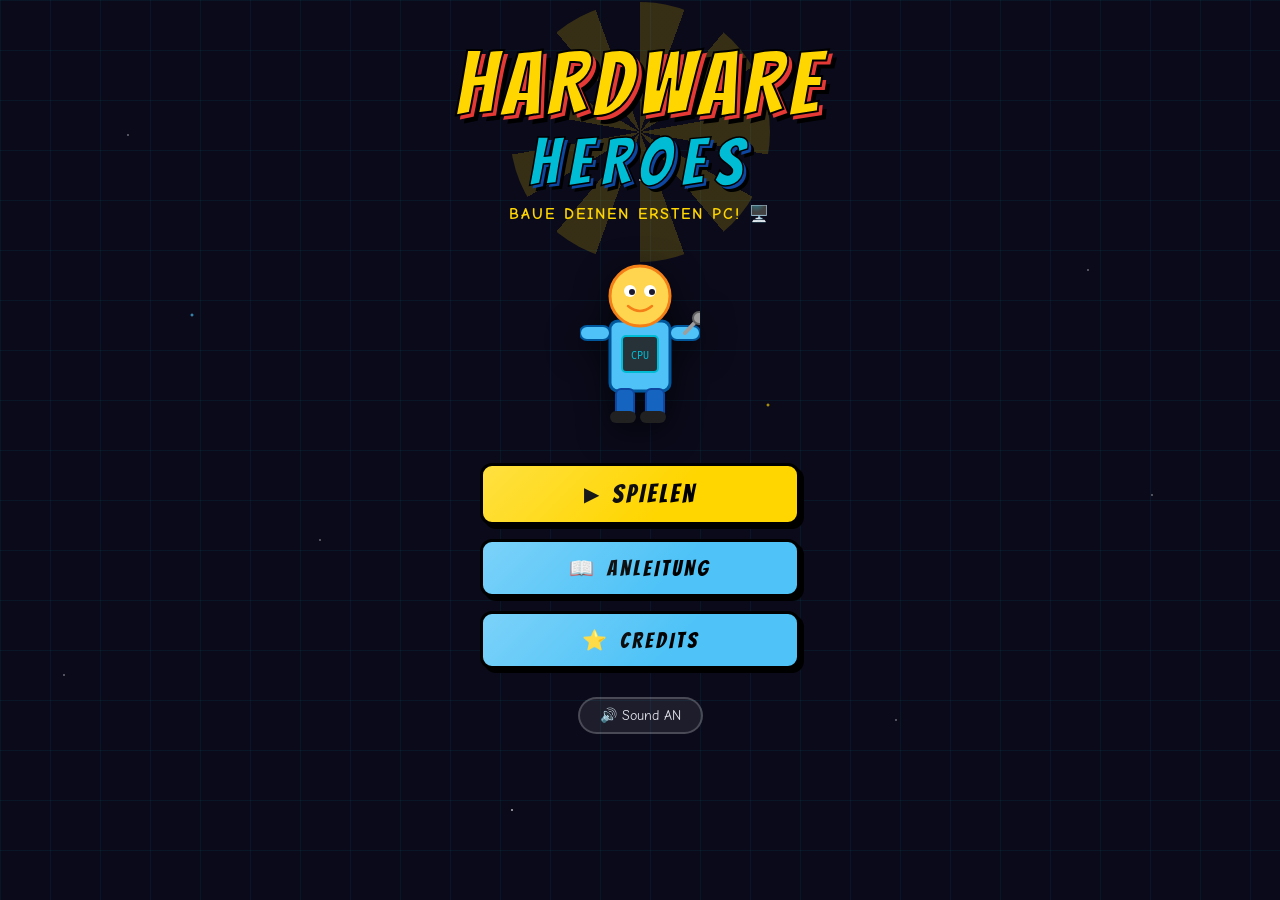
==== index.html @ 0db9bb37 "dateien in hauptordner verschoben" ====
<!DOCTYPE html>
<html lang="de">
<head>
  <meta charset="UTF-8" />
  <meta name="viewport" content="width=device-width, initial-scale=1.0" />
  <title>Hardware Heroes</title>
  <link rel="stylesheet" href="style.css" />
  <link href="https://fonts.googleapis.com/css2?family=Bangers&family=Comic+Neue:wght@400;700&display=swap" rel="stylesheet" />
</head>
<body>

<!-- ==================== MAIN MENU ==================== -->
<div id="screen-menu" class="screen active">
  <div class="stars"></div>
  <div class="menu-bg-grid"></div>

  <div class="menu-center">
    <div class="logo-wrap">
      <div class="logo-burst"></div>
      <div class="logo-text">
        <span class="logo-hw">HARDWARE</span>
        <span class="logo-heroes">HEROES</span>
      </div>
      <div class="logo-sub">Baue deinen ersten PC! 🖥️</div>
    </div>

    <div class="menu-character">
      <svg viewBox="0 0 120 180" width="120" height="180">
        <!-- Body -->
        <rect x="30" y="70" width="60" height="70" rx="8" fill="#4FC3F7" stroke="#01579B" stroke-width="3"/>
        <!-- Head -->
        <circle cx="60" cy="45" r="30" fill="#FFD54F" stroke="#F57F17" stroke-width="3"/>
        <!-- Eyes -->
        <circle cx="50" cy="40" r="6" fill="white"/>
        <circle cx="70" cy="40" r="6" fill="white"/>
        <circle cx="52" cy="41" r="3" fill="#1A1A2E"/>
        <circle cx="72" cy="41" r="3" fill="#1A1A2E"/>
        <!-- Smile -->
        <path d="M48 55 Q60 65 72 55" stroke="#F57F17" stroke-width="2.5" fill="none" stroke-linecap="round"/>
        <!-- Arms -->
        <rect x="0" y="75" width="30" height="14" rx="7" fill="#4FC3F7" stroke="#01579B" stroke-width="2"/>
        <rect x="90" y="75" width="30" height="14" rx="7" fill="#4FC3F7" stroke="#01579B" stroke-width="2"/>
        <!-- Wrench -->
        <line x1="105" y1="82" x2="118" y2="68" stroke="#9E9E9E" stroke-width="4" stroke-linecap="round"/>
        <circle cx="119" cy="67" r="6" fill="#9E9E9E" stroke="#616161" stroke-width="2"/>
        <!-- CPU on chest -->
        <rect x="42" y="85" width="36" height="36" rx="4" fill="#263238" stroke="#00BCD4" stroke-width="2"/>
        <text x="60" y="108" text-anchor="middle" font-size="10" fill="#00BCD4" font-family="monospace">CPU</text>
        <!-- Legs -->
        <rect x="36" y="138" width="18" height="28" rx="5" fill="#1565C0" stroke="#0D47A1" stroke-width="2"/>
        <rect x="66" y="138" width="18" height="28" rx="5" fill="#1565C0" stroke="#0D47A1" stroke-width="2"/>
        <!-- Shoes -->
        <rect x="30" y="160" width="26" height="12" rx="6" fill="#212121"/>
        <rect x="60" y="160" width="26" height="12" rx="6" fill="#212121"/>
      </svg>
    </div>

    <nav class="main-nav">
      <button class="btn-menu" onclick="showLevelSelect()">
        <span class="btn-icon">▶</span> SPIELEN
      </button>
      <button class="btn-menu btn-secondary" onclick="showTutorial()">
        <span class="btn-icon">📖</span> ANLEITUNG
      </button>
      <button class="btn-menu btn-secondary" onclick="showCredits()">
        <span class="btn-icon">⭐</span> CREDITS
      </button>
    </nav>

    <div class="sound-toggle-wrap">
      <button class="sound-btn" id="soundBtn" onclick="toggleSound()">🔊 Sound AN</button>
    </div>
  </div>
</div>

<!-- ==================== LEVEL SELECT ==================== -->
<div id="screen-levelselect" class="screen">
  <div class="screen-header">
    <button class="back-btn" onclick="showMenu()">← Menü</button>
    <h1 class="screen-title">LEVEL AUSWAHL</h1>
  </div>

  <div class="levels-grid">
    <!-- Level 1 -->
    <div class="level-card unlocked" onclick="startLevel(1)">
      <div class="level-badge">1</div>
      <div class="level-card-inner">
        <div class="level-icon">🔩</div>
        <h2>Die Grundlagen</h2>
        <p>Lerne die wichtigsten PC-Bauteile kennen und ordne sie richtig zu.</p>
        <div class="level-stars">
          <span id="l1s1" class="star">★</span>
          <span id="l1s2" class="star">★</span>
          <span id="l1s3" class="star">★</span>
        </div>
        <div class="level-diff">
          <span class="diff-dot active"></span>
          <span class="diff-dot"></span>
          <span class="diff-dot"></span>
        </div>
        <span class="diff-label">Einfach</span>
      </div>
    </div>

    <!-- Level 2 -->
    <div class="level-card unlocked" onclick="startLevel(2)">
      <div class="level-badge">2</div>
      <div class="level-card-inner">
        <div class="level-icon">⚡</div>
        <h2>Komponentenwissen</h2>
        <p>Teste dein Wissen über Funktionen und Spezifikationen der Teile.</p>
        <div class="level-stars">
          <span id="l2s1" class="star">★</span>
          <span id="l2s2" class="star">★</span>
          <span id="l2s3" class="star">★</span>
        </div>
        <div class="level-diff">
          <span class="diff-dot active"></span>
          <span class="diff-dot active"></span>
          <span class="diff-dot"></span>
        </div>
        <span class="diff-label">Mittel</span>
      </div>
    </div>

    <!-- Level 3: PC-Baumeister -->
    <div class="level-card unlocked" onclick="playClick(); window.location.href='level4-baumeister.html'">
      <div class="level-badge">3</div>
      <div class="level-card-inner">
        <div class="level-icon">🔧</div>
        <h2>PC-Baumeister</h2>
        <p>Drag & Drop! Baue einen kompletten PC am virtuellen Werkstatttisch zusammen.</p>
        <div class="level-stars">
          <span id="l4s1" class="star">★</span>
          <span id="l4s2" class="star">★</span>
          <span id="l4s3" class="star">★</span>
        </div>
        <div class="level-diff">
          <span class="diff-dot active"></span>
          <span class="diff-dot active"></span>
          <span class="diff-dot active"></span>
        </div>
        <span class="diff-label">Profi ⚡</span>
      </div>
    </div>
  </div>

  <div class="tip-box">
    💡 <strong>Tipp:</strong> Spiele die Level der Reihe nach für das beste Lernerlebnis!
  </div>
</div>

<!-- ==================== GAME SCREEN ==================== -->
<div id="screen-game" class="screen">
  <div class="game-hud">
    <button class="back-btn" onclick="showLevelSelect()">← Verlassen</button>
    <div class="hud-center">
      <span class="hud-level" id="hudLevel">Level 1</span>
      <div class="hud-progress-bar"><div id="hudProgress" class="hud-progress-fill"></div></div>
    </div>
    <div class="hud-score">
      <span>⭐ <span id="hudScore">0</span></span>
    </div>
  </div>

  <div id="gameContent" class="game-content"></div>
</div>

<!-- ==================== TUTORIAL ==================== -->
<div id="screen-tutorial" class="screen">
  <div class="screen-header">
    <button class="back-btn" onclick="showMenu()">← Menü</button>
    <h1 class="screen-title">ANLEITUNG</h1>
  </div>
  <div class="tutorial-content">
    <div class="tut-step">
      <div class="tut-icon">1️⃣</div>
      <div>
        <h3>Level auswählen</h3>
        <p>Wähle ein Level aus dem Menü. Fange mit Level 1 an!</p>
      </div>
    </div>
    <div class="tut-step">
      <div class="tut-icon">2️⃣</div>
      <div>
        <h3>Fragen beantworten</h3>
        <p>Jedes Level hat verschiedene Quiz- und Drag&Drop-Aufgaben zu PC-Komponenten.</p>
      </div>
    </div>
    <div class="tut-step">
      <div class="tut-icon">3️⃣</div>
      <div>
        <h3>Sterne sammeln</h3>
        <p>Je besser du abschneidest, desto mehr Sterne bekommst du (max. 3 ⭐).</p>
      </div>
    </div>
    <div class="tut-step">
      <div class="tut-icon">4️⃣</div>
      <div>
        <h3>Alles richtig?</h3>
        <p>Bei falschen Antworten bekommst du eine Erklärung – so lernst du am besten!</p>
      </div>
    </div>
  </div>
</div>

<!-- ==================== CREDITS ==================== -->
<div id="screen-credits" class="screen">
  <div class="screen-header">
    <button class="back-btn" onclick="showMenu()">← Menü</button>
    <h1 class="screen-title">CREDITS</h1>
  </div>
  <div class="credits-content">
    <div class="credits-star">⭐</div>
    <h2>Hardware Heroes</h2>
    <p>Ein interaktives Lernspiel für PC-Grundlagen</p>
    <div class="credits-divider"></div>
    <p><strong>Entwickelt von:</strong><br>Luis Genta Angi und dem törken</p>
    <p><strong>Technologien:</strong><br>HTML5 · CSS3 · Vanilla JavaScript</p>
    <p><strong>Sounds:</strong><br>Web Audio API (generativ)</p>
    <div class="credits-divider"></div>
    <p class="credits-quote">"Der beste Weg, etwas zu lernen, ist es zu spielen!"</p>
  </div>
</div>

<!-- ==================== RESULT OVERLAY ==================== -->
<div id="overlay-result" class="overlay hidden">
  <div class="result-box">
    <div id="resultEmoji" class="result-emoji">🎉</div>
    <h2 id="resultTitle">Geschafft!</h2>
    <p id="resultText"></p>
    <div id="resultStars" class="result-stars"></div>
    <div class="result-buttons">
      <button class="btn-menu btn-secondary" onclick="showLevelSelect()">Level-Auswahl</button>
      <button class="btn-menu" id="btnNextLevel" onclick="nextLevel()">Weiter ▶</button>
    </div>
  </div>
</div>

<!-- ==================== PART INFO OVERLAY ==================== -->
<div id="overlay-info" class="overlay hidden">
  <div class="info-box">
    <button class="close-btn" onclick="closeInfo()">✕</button>
    <div id="infoPartSvg" class="info-part-svg"></div>
    <h2 id="infoTitle"></h2>
    <p id="infoDesc"></p>
    <div id="infoFacts" class="info-facts"></div>
    <button class="btn-menu" onclick="closeInfo()">Verstanden! 👍</button>
  </div>
</div>

<script src="game.js"></script>
</body>
</html>
---- style.css ----
/* =========================================
   HARDWARE HEROES – STYLESHEET
   Comic-Style Lernspiel
   ========================================= */

@import url('https://fonts.googleapis.com/css2?family=Bangers&family=Comic+Neue:wght@400;700&display=swap');

:root {
  --yellow:   #FFD600;
  --blue:     #0D47A1;
  --lightblue:#4FC3F7;
  --red:      #E53935;
  --green:    #43A047;
  --dark:     #0A0A1A;
  --panel:    #1A1A2E;
  --card:     #16213E;
  --accent:   #00BCD4;
  --white:    #FFFFFF;
  --text:     #E8E8F0;
  --shadow:   4px 4px 0px #000;
  --radius:   12px;
}

* { box-sizing: border-box; margin: 0; padding: 0; }

body {
  font-family: 'Comic Neue', cursive;
  background: var(--dark);
  color: var(--text);
  min-height: 100vh;
  overflow-x: hidden;
}

/* ==================== SCREENS ==================== */
.screen {
  display: none;
  min-height: 100vh;
  position: relative;
  overflow: hidden;
}
.screen.active { display: flex; flex-direction: column; align-items: center; }

/* ==================== STARS BG ==================== */
.stars {
  position: fixed;
  inset: 0;
  background:
    radial-gradient(1px 1px at 10% 15%, white 0%, transparent 100%),
    radial-gradient(1px 1px at 25% 60%, white 0%, transparent 100%),
    radial-gradient(1.5px 1.5px at 50% 20%, white 0%, transparent 100%),
    radial-gradient(1px 1px at 70% 80%, white 0%, transparent 100%),
    radial-gradient(1px 1px at 85% 30%, white 0%, transparent 100%),
    radial-gradient(1.5px 1.5px at 40% 90%, white 0%, transparent 100%),
    radial-gradient(1px 1px at 90% 55%, white 0%, transparent 100%),
    radial-gradient(1px 1px at 5%  75%, white 0%, transparent 100%),
    radial-gradient(2px 2px at 60% 45%, #FFD600 0%, transparent 100%),
    radial-gradient(2px 2px at 15% 35%, #4FC3F7 0%, transparent 100%);
  pointer-events: none;
  z-index: 0;
}

.menu-bg-grid {
  position: fixed;
  inset: 0;
  background-image:
    linear-gradient(rgba(0,188,212,0.07) 1px, transparent 1px),
    linear-gradient(90deg, rgba(0,188,212,0.07) 1px, transparent 1px);
  background-size: 50px 50px;
  pointer-events: none;
  z-index: 0;
}

/* ==================== MAIN MENU ==================== */
.menu-center {
  position: relative;
  z-index: 2;
  display: flex;
  flex-direction: column;
  align-items: center;
  gap: 28px;
  padding: 40px 20px;
  width: 100%;
  max-width: 500px;
}

.logo-wrap {
  position: relative;
  text-align: center;
}

.logo-burst {
  position: absolute;
  top: 50%;
  left: 50%;
  transform: translate(-50%, -50%);
  width: 260px;
  height: 260px;
  background: conic-gradient(
    #FFD600 0deg 20deg, transparent 20deg 40deg,
    #FFD600 40deg 60deg, transparent 60deg 80deg,
    #FFD600 80deg 100deg, transparent 100deg 120deg,
    #FFD600 120deg 140deg, transparent 140deg 160deg,
    #FFD600 160deg 180deg, transparent 180deg 200deg,
    #FFD600 200deg 220deg, transparent 220deg 240deg,
    #FFD600 240deg 260deg, transparent 260deg 280deg,
    #FFD600 280deg 300deg, transparent 300deg 320deg,
    #FFD600 320deg 340deg, transparent 340deg 360deg
  );
  border-radius: 50%;
  opacity: 0.18;
  animation: rotateBurst 12s linear infinite;
  z-index: -1;
}

@keyframes rotateBurst {
  to { transform: translate(-50%, -50%) rotate(360deg); }
}

.logo-text {
  display: flex;
  flex-direction: column;
  line-height: 1;
}

.logo-hw {
  font-family: 'Bangers', cursive;
  font-size: clamp(52px, 14vw, 90px);
  color: var(--yellow);
  letter-spacing: 6px;
  text-shadow: 4px 4px 0 var(--red), 8px 8px 0 #000;
  -webkit-text-stroke: 2px #000;
  animation: popIn 0.6s cubic-bezier(.17,.67,.45,1.5) both;
}

.logo-heroes {
  font-family: 'Bangers', cursive;
  font-size: clamp(38px, 10vw, 66px);
  color: var(--accent);
  letter-spacing: 10px;
  text-shadow: 3px 3px 0 var(--blue), 6px 6px 0 #000;
  -webkit-text-stroke: 1.5px #000;
  animation: popIn 0.6s 0.15s cubic-bezier(.17,.67,.45,1.5) both;
}

.logo-sub {
  font-size: 16px;
  color: var(--yellow);
  margin-top: 8px;
  font-weight: 700;
  letter-spacing: 2px;
  text-transform: uppercase;
  animation: popIn 0.6s 0.3s cubic-bezier(.17,.67,.45,1.5) both;
}

@keyframes popIn {
  from { transform: scale(0.5); opacity: 0; }
  to   { transform: scale(1);   opacity: 1; }
}

.menu-character {
  animation: float 3s ease-in-out infinite;
  filter: drop-shadow(0 8px 16px rgba(0,0,0,0.6));
}

@keyframes float {
  0%, 100% { transform: translateY(0);    }
  50%       { transform: translateY(-10px); }
}

/* ==================== BUTTONS ==================== */
.main-nav {
  display: flex;
  flex-direction: column;
  gap: 14px;
  width: 100%;
  max-width: 320px;
}

.btn-menu {
  font-family: 'Bangers', cursive;
  font-size: 26px;
  letter-spacing: 3px;
  padding: 14px 32px;
  border: 3px solid #000;
  border-radius: var(--radius);
  background: var(--yellow);
  color: #000;
  cursor: pointer;
  box-shadow: var(--shadow);
  transition: transform 0.1s, box-shadow 0.1s;
  display: flex;
  align-items: center;
  justify-content: center;
  gap: 10px;
  width: 100%;
  position: relative;
  overflow: hidden;
}

.btn-menu::before {
  content: '';
  position: absolute;
  inset: 0;
  background: linear-gradient(135deg, rgba(255,255,255,0.25) 0%, transparent 60%);
}

.btn-menu:hover  { transform: translate(-2px,-2px); box-shadow: 6px 6px 0 #000; }
.btn-menu:active { transform: translate(2px,2px);   box-shadow: 2px 2px 0 #000; }

.btn-menu.btn-secondary {
  background: var(--lightblue);
  font-size: 22px;
}

.btn-icon { font-size: 20px; }

.sound-btn {
  background: rgba(255,255,255,0.08);
  border: 2px solid rgba(255,255,255,0.2);
  color: var(--text);
  border-radius: 20px;
  padding: 8px 20px;
  cursor: pointer;
  font-family: 'Comic Neue', cursive;
  font-size: 14px;
  transition: background 0.2s;
}
.sound-btn:hover { background: rgba(255,255,255,0.15); }

/* ==================== SHARED SCREEN STYLES ==================== */
.screen-header {
  width: 100%;
  display: flex;
  align-items: center;
  gap: 16px;
  padding: 20px 24px;
  background: var(--panel);
  border-bottom: 3px solid var(--accent);
  position: sticky;
  top: 0;
  z-index: 10;
}

.screen-title {
  font-family: 'Bangers', cursive;
  font-size: 36px;
  letter-spacing: 4px;
  color: var(--yellow);
  text-shadow: 2px 2px 0 #000;
}

.back-btn {
  background: var(--yellow);
  border: 2px solid #000;
  border-radius: 8px;
  padding: 8px 16px;
  font-family: 'Bangers', cursive;
  font-size: 18px;
  cursor: pointer;
  box-shadow: 2px 2px 0 #000;
  white-space: nowrap;
  transition: transform 0.1s;
}
.back-btn:hover  { transform: translate(-1px,-1px); }
.back-btn:active { transform: translate(1px,1px); }

/* ==================== LEVEL SELECT ==================== */
#screen-levelselect {
  background: radial-gradient(ellipse at top, #0D1B2A 0%, var(--dark) 70%);
}

.levels-grid {
  display: grid;
  grid-template-columns: repeat(auto-fit, minmax(260px, 1fr));
  gap: 24px;
  padding: 32px 24px;
  width: 100%;
  max-width: 960px;
}

.level-card {
  background: var(--card);
  border: 3px solid #000;
  border-radius: 16px;
  box-shadow: 6px 6px 0 #000;
  cursor: pointer;
  position: relative;
  transition: transform 0.15s, box-shadow 0.15s;
  overflow: hidden;
}

.level-card::before {
  content: '';
  position: absolute;
  inset: 0;
  background: linear-gradient(135deg, rgba(255,255,255,0.05) 0%, transparent 60%);
}

.level-card.unlocked:hover  { transform: translate(-3px,-3px); box-shadow: 9px 9px 0 #000; }
.level-card.unlocked:active { transform: translate(2px,2px);   box-shadow: 4px 4px 0 #000; }

.level-badge {
  position: absolute;
  top: -12px;
  left: -12px;
  width: 50px;
  height: 50px;
  background: var(--yellow);
  border: 3px solid #000;
  border-radius: 50%;
  display: flex;
  align-items: center;
  justify-content: center;
  font-family: 'Bangers', cursive;
  font-size: 24px;
  color: #000;
  box-shadow: 2px 2px 0 #000;
  z-index: 2;
}

.level-card-inner {
  padding: 30px 20px 20px;
  text-align: center;
  display: flex;
  flex-direction: column;
  gap: 10px;
}

.level-icon { font-size: 48px; }

.level-card h2 {
  font-family: 'Bangers', cursive;
  font-size: 26px;
  letter-spacing: 2px;
  color: var(--yellow);
}

.level-card p { font-size: 14px; color: #aaa; line-height: 1.5; }

.level-stars .star {
  font-size: 24px;
  color: #333;
  transition: color 0.3s;
}
.level-stars .star.earned { color: var(--yellow); text-shadow: 0 0 8px var(--yellow); }

.level-diff { display: flex; gap: 6px; justify-content: center; margin-top: 4px; }
.diff-dot {
  width: 12px; height: 12px;
  border-radius: 50%;
  background: #333;
  border: 2px solid #555;
}
.diff-dot.active { background: var(--green); border-color: #2E7D32; }

.diff-label { font-size: 12px; color: #888; text-transform: uppercase; letter-spacing: 1px; }

.tip-box {
  background: rgba(0,188,212,0.1);
  border: 2px solid var(--accent);
  border-radius: 12px;
  padding: 14px 24px;
  margin: 0 24px 32px;
  max-width: 860px;
  font-size: 14px;
  line-height: 1.5;
}

/* ==================== GAME HUD ==================== */
#screen-game {
  background: #0D1117;
  align-items: stretch;
}

.game-hud {
  display: flex;
  align-items: center;
  gap: 12px;
  padding: 12px 20px;
  background: var(--panel);
  border-bottom: 3px solid var(--accent);
  position: sticky;
  top: 0;
  z-index: 10;
}

.hud-center {
  flex: 1;
  display: flex;
  flex-direction: column;
  align-items: center;
  gap: 4px;
}

.hud-level {
  font-family: 'Bangers', cursive;
  font-size: 20px;
  letter-spacing: 2px;
  color: var(--yellow);
}

.hud-progress-bar {
  width: 100%;
  max-width: 260px;
  height: 10px;
  background: #333;
  border-radius: 5px;
  border: 2px solid #555;
  overflow: hidden;
}

.hud-progress-fill {
  height: 100%;
  background: linear-gradient(90deg, var(--accent), var(--green));
  border-radius: 5px;
  width: 0%;
  transition: width 0.4s ease;
}

.hud-score {
  font-family: 'Bangers', cursive;
  font-size: 22px;
  color: var(--yellow);
  white-space: nowrap;
}

.game-content {
  flex: 1;
  display: flex;
  flex-direction: column;
  align-items: center;
  padding: 24px 20px;
  gap: 24px;
  max-width: 800px;
  margin: 0 auto;
  width: 100%;
}

/* ==================== QUESTION CARD ==================== */
.q-card {
  background: var(--card);
  border: 3px solid var(--accent);
  border-radius: 16px;
  padding: 28px;
  width: 100%;
  box-shadow: 6px 6px 0 #000;
  animation: slideUp 0.4s ease both;
}

@keyframes slideUp {
  from { transform: translateY(30px); opacity: 0; }
  to   { transform: translateY(0);    opacity: 1; }
}

.q-num {
  font-family: 'Bangers', cursive;
  font-size: 14px;
  letter-spacing: 3px;
  color: var(--accent);
  margin-bottom: 8px;
  text-transform: uppercase;
}

.q-text {
  font-size: clamp(18px, 4vw, 24px);
  font-weight: 700;
  line-height: 1.4;
  margin-bottom: 20px;
  color: white;
}

.q-part-display {
  display: flex;
  justify-content: center;
  margin-bottom: 20px;
}

/* ==================== ANSWER OPTIONS ==================== */
.answers-grid {
  display: grid;
  grid-template-columns: 1fr 1fr;
  gap: 12px;
}

@media (max-width: 480px) { .answers-grid { grid-template-columns: 1fr; } }

.answer-btn {
  background: var(--panel);
  border: 2px solid #444;
  border-radius: 10px;
  padding: 14px 16px;
  cursor: pointer;
  font-family: 'Comic Neue', cursive;
  font-size: 15px;
  font-weight: 700;
  color: var(--text);
  text-align: left;
  transition: border-color 0.15s, background 0.15s, transform 0.1s;
  display: flex;
  align-items: center;
  gap: 10px;
}

.answer-btn:hover:not(:disabled) {
  border-color: var(--accent);
  background: rgba(0,188,212,0.1);
  transform: translateX(3px);
}

.answer-btn.correct {
  background: rgba(67,160,71,0.25);
  border-color: var(--green);
  color: #A5D6A7;
}

.answer-btn.wrong {
  background: rgba(229,57,53,0.2);
  border-color: var(--red);
  color: #EF9A9A;
}

.answer-letter {
  display: inline-flex;
  width: 28px; height: 28px;
  background: var(--accent);
  border-radius: 50%;
  align-items: center;
  justify-content: center;
  font-family: 'Bangers', cursive;
  font-size: 16px;
  color: #000;
  flex-shrink: 0;
}

/* ==================== FEEDBACK ==================== */
.feedback-box {
  width: 100%;
  border-radius: 12px;
  padding: 16px 20px;
  font-size: 15px;
  line-height: 1.5;
  border: 2px solid;
  animation: slideUp 0.3s ease both;
}

.feedback-box.correct {
  background: rgba(67,160,71,0.15);
  border-color: var(--green);
  color: #A5D6A7;
}

.feedback-box.wrong {
  background: rgba(229,57,53,0.12);
  border-color: var(--red);
  color: #EF9A9A;
}

.feedback-title {
  font-family: 'Bangers', cursive;
  font-size: 22px;
  margin-bottom: 6px;
}

.next-btn {
  display: block;
  margin-top: 12px;
  background: var(--yellow);
  border: 2px solid #000;
  border-radius: 8px;
  padding: 10px 24px;
  font-family: 'Bangers', cursive;
  font-size: 20px;
  cursor: pointer;
  box-shadow: 2px 2px 0 #000;
  transition: transform 0.1s;
}
.next-btn:hover { transform: translate(-1px,-1px); }

/* ==================== MATCH GAME (Level 1) ==================== */
.match-container { width: 100%; }
.match-title {
  text-align: center;
  font-family: 'Bangers', cursive;
  font-size: 22px;
  color: var(--yellow);
  margin-bottom: 20px;
  letter-spacing: 2px;
}

.match-columns {
  display: grid;
  grid-template-columns: 1fr 1fr;
  gap: 16px;
}

.match-col-title {
  font-family: 'Bangers', cursive;
  font-size: 16px;
  letter-spacing: 2px;
  color: var(--accent);
  margin-bottom: 8px;
  text-align: center;
}

.match-item {
  background: var(--card);
  border: 2px solid #444;
  border-radius: 10px;
  padding: 12px 16px;
  margin-bottom: 10px;
  cursor: pointer;
  font-weight: 700;
  font-size: 14px;
  text-align: center;
  transition: border-color 0.15s, background 0.15s;
  min-height: 50px;
  display: flex;
  align-items: center;
  justify-content: center;
}

.match-item:hover:not(.matched):not(.selected-def) {
  border-color: var(--accent);
  background: rgba(0,188,212,0.1);
}

.match-item.selected-term  { border-color: var(--yellow); background: rgba(255,214,0,0.15); }
.match-item.selected-def   { border-color: var(--lightblue); background: rgba(79,195,247,0.15); }
.match-item.matched        { border-color: var(--green); background: rgba(67,160,71,0.2); color: #A5D6A7; cursor: default; }
.match-item.wrong-flash    { border-color: var(--red); background: rgba(229,57,53,0.2); }

/* ==================== BUILD GAME (Level 3) ==================== */
.build-area {
  width: 100%;
  display: grid;
  grid-template-columns: 1fr 1fr;
  gap: 16px;
}

@media (max-width: 520px) { .build-area { grid-template-columns: 1fr; } }

.parts-pool {
  background: var(--card);
  border: 2px solid #444;
  border-radius: 12px;
  padding: 16px;
}

.parts-pool h3 {
  font-family: 'Bangers', cursive;
  font-size: 18px;
  color: var(--accent);
  margin-bottom: 12px;
  letter-spacing: 2px;
}

.part-chip {
  display: inline-flex;
  align-items: center;
  gap: 8px;
  background: var(--panel);
  border: 2px solid #555;
  border-radius: 20px;
  padding: 6px 14px;
  margin: 4px;
  cursor: grab;
  font-size: 13px;
  font-weight: 700;
  transition: border-color 0.15s, transform 0.1s;
  user-select: none;
}

.part-chip:hover { border-color: var(--yellow); transform: scale(1.05); }
.part-chip.dragging { opacity: 0.4; }
.part-chip.used { opacity: 0.3; cursor: not-allowed; }

.build-slots h3 {
  font-family: 'Bangers', cursive;
  font-size: 18px;
  color: var(--yellow);
  margin-bottom: 12px;
  letter-spacing: 2px;
}

.build-slot {
  background: rgba(0,0,0,0.3);
  border: 2px dashed #444;
  border-radius: 10px;
  padding: 10px 14px;
  margin-bottom: 8px;
  min-height: 44px;
  display: flex;
  align-items: center;
  gap: 10px;
  font-size: 13px;
  transition: border-color 0.2s, background 0.2s;
}

.build-slot.drag-over { border-color: var(--accent); background: rgba(0,188,212,0.1); }
.build-slot.filled    { border-color: var(--green); border-style: solid; }
.build-slot.wrong-slot{ border-color: var(--red); }

.slot-label {
  color: #888;
  font-size: 12px;
  font-weight: 700;
  text-transform: uppercase;
  letter-spacing: 1px;
  white-space: nowrap;
}

.slot-content { flex: 1; }

.slot-num {
  width: 24px; height: 24px;
  background: #333;
  border-radius: 50%;
  display: flex;
  align-items: center;
  justify-content: center;
  font-family: 'Bangers', cursive;
  font-size: 14px;
  color: var(--accent);
  flex-shrink: 0;
}

/* ==================== PC PART SVGs ==================== */
.part-svg-wrap {
  display: flex;
  justify-content: center;
  margin: 8px 0;
}

/* ==================== OVERLAYS ==================== */
.overlay {
  position: fixed;
  inset: 0;
  background: rgba(0,0,0,0.85);
  display: flex;
  align-items: center;
  justify-content: center;
  z-index: 100;
  padding: 20px;
  backdrop-filter: blur(4px);
}

.overlay.hidden { display: none; }

.result-box, .info-box {
  background: var(--panel);
  border: 3px solid var(--yellow);
  border-radius: 20px;
  padding: 36px 32px;
  max-width: 460px;
  width: 100%;
  text-align: center;
  box-shadow: 8px 8px 0 #000;
  animation: popIn 0.4s cubic-bezier(.17,.67,.45,1.5) both;
}

.result-emoji { font-size: 64px; margin-bottom: 12px; }

.result-box h2, .info-box h2 {
  font-family: 'Bangers', cursive;
  font-size: 36px;
  letter-spacing: 3px;
  color: var(--yellow);
  margin-bottom: 10px;
}

.result-box p, .info-box p {
  font-size: 16px;
  line-height: 1.6;
  color: #ccc;
  margin-bottom: 16px;
}

.result-stars {
  font-size: 40px;
  margin: 12px 0 20px;
  display: flex;
  justify-content: center;
  gap: 8px;
}

.result-star { color: #333; transition: color 0.3s, transform 0.3s; }
.result-star.lit {
  color: var(--yellow);
  text-shadow: 0 0 12px var(--yellow);
  animation: starPop 0.4s cubic-bezier(.17,.67,.45,1.5) both;
}

@keyframes starPop {
  from { transform: scale(0); }
  to   { transform: scale(1); }
}

.result-buttons {
  display: flex;
  gap: 12px;
  justify-content: center;
  flex-wrap: wrap;
}

.result-buttons .btn-menu { width: auto; font-size: 20px; padding: 10px 24px; }

.info-box { text-align: left; position: relative; max-width: 520px; max-height: 85vh; overflow-y: auto; }

.close-btn {
  position: absolute;
  top: 12px; right: 12px;
  background: var(--red);
  border: 2px solid #000;
  border-radius: 50%;
  width: 32px; height: 32px;
  display: flex; align-items: center; justify-content: center;
  cursor: pointer;
  font-size: 14px;
  color: white;
  font-weight: 700;
}

.info-part-svg { display: flex; justify-content: center; margin-bottom: 16px; }

.info-facts {
  display: grid;
  gap: 8px;
  margin-bottom: 16px;
}

.info-fact {
  background: rgba(0,188,212,0.08);
  border-left: 3px solid var(--accent);
  padding: 8px 12px;
  border-radius: 4px;
  font-size: 14px;
  line-height: 1.4;
}

.info-fact strong { color: var(--accent); }

/* ==================== TUTORIAL / CREDITS ==================== */
#screen-tutorial, #screen-credits {
  background: radial-gradient(ellipse at top, #0D1B2A 0%, var(--dark) 70%);
}

.tutorial-content, .credits-content {
  max-width: 600px;
  width: 100%;
  padding: 32px 24px;
  display: flex;
  flex-direction: column;
  gap: 20px;
}

.tut-step {
  background: var(--card);
  border: 2px solid #333;
  border-radius: 12px;
  padding: 20px;
  display: flex;
  align-items: flex-start;
  gap: 16px;
}

.tut-icon { font-size: 36px; flex-shrink: 0; }

.tut-step h3 {
  font-family: 'Bangers', cursive;
  font-size: 22px;
  color: var(--yellow);
  letter-spacing: 1px;
  margin-bottom: 6px;
}

.tut-step p { font-size: 15px; color: #aaa; line-height: 1.5; }

.credits-content { text-align: center; align-items: center; }
.credits-star { font-size: 64px; margin-bottom: 8px; }
.credits-content h2 {
  font-family: 'Bangers', cursive;
  font-size: 40px;
  letter-spacing: 4px;
  color: var(--yellow);
  text-shadow: 3px 3px 0 #000;
}
.credits-content p { font-size: 15px; color: #bbb; line-height: 1.8; }
.credits-content strong { color: var(--accent); }
.credits-divider {
  width: 80%;
  height: 2px;
  background: linear-gradient(90deg, transparent, var(--accent), transparent);
  margin: 8px 0;
}
.credits-quote {
  font-style: italic;
  color: var(--yellow) !important;
  font-size: 16px !important;
}

/* ==================== UTILITY ==================== */
.hidden { display: none !important; }

.shake {
  animation: shake 0.4s ease;
}

@keyframes shake {
  0%, 100% { transform: translateX(0); }
  20%       { transform: translateX(-8px); }
  40%       { transform: translateX(8px); }
  60%       { transform: translateX(-5px); }
  80%       { transform: translateX(5px); }
}

/* ==================== SCROLLBAR ==================== */
::-webkit-scrollbar { width: 6px; }
::-webkit-scrollbar-track { background: #111; }
::-webkit-scrollbar-thumb { background: var(--accent); border-radius: 3px; }
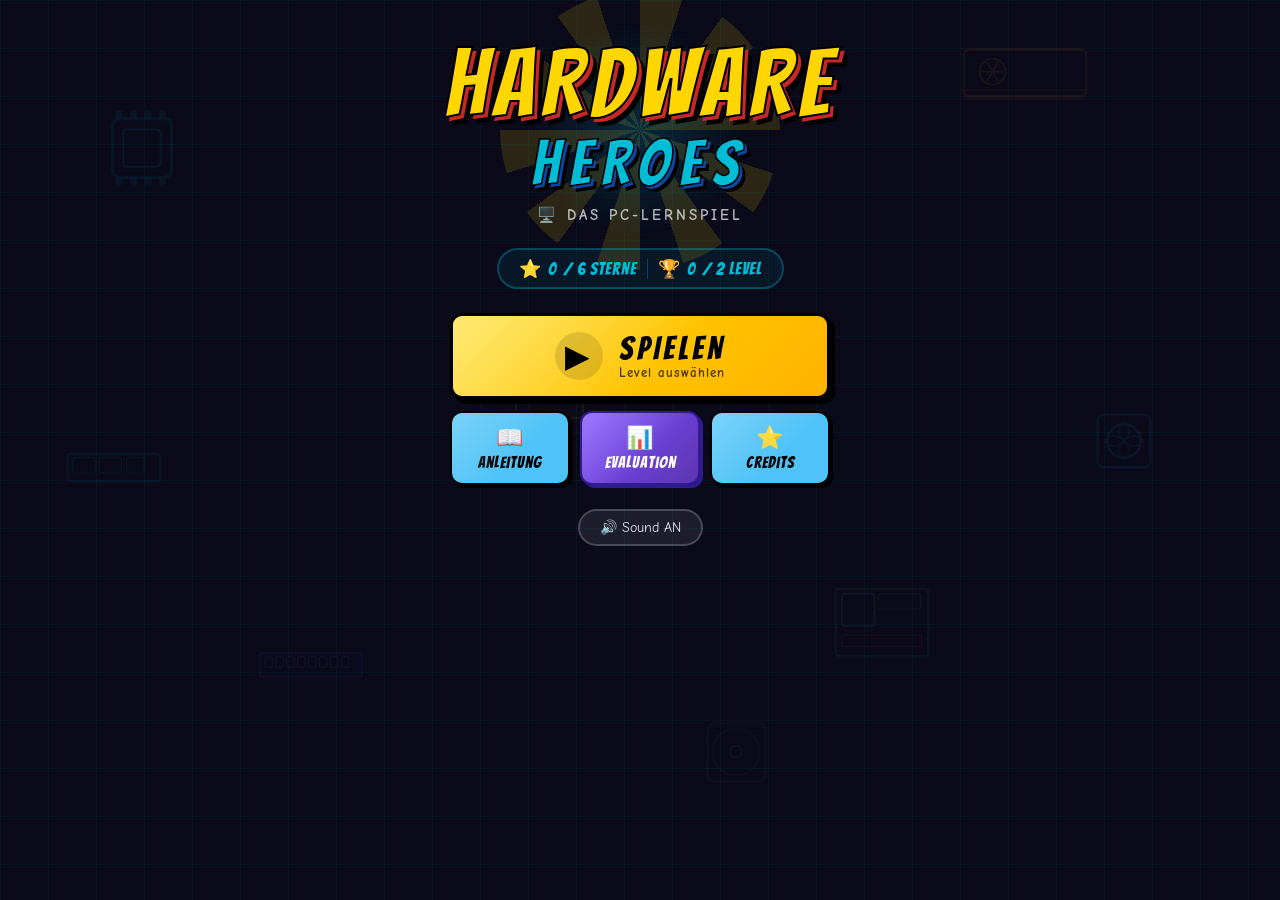
==== commit c4b91cb9: "dateien in hauptordner verschoben" ====
--- a/index.html
+++ b/index.html
@@ -11,60 +11,61 @@
 
 <!-- ==================== MAIN MENU ==================== -->
 <div id="screen-menu" class="screen active">
-  <div class="stars"></div>
   <div class="menu-bg-grid"></div>
 
+  <!-- Floating hardware icons (injected by JS) -->
+  <div id="floatingIcons" class="floating-icons-layer"></div>
+
+  <!-- Scanline overlay -->
+  <div class="scanlines"></div>
+
   <div class="menu-center">
+
+    <!-- LOGO -->
     <div class="logo-wrap">
       <div class="logo-burst"></div>
+      <div class="logo-glow-ring"></div>
       <div class="logo-text">
         <span class="logo-hw">HARDWARE</span>
         <span class="logo-heroes">HEROES</span>
       </div>
-      <div class="logo-sub">Baue deinen ersten PC! 🖥️</div>
-    </div>
-
-    <div class="menu-character">
-      <svg viewBox="0 0 120 180" width="120" height="180">
-        <!-- Body -->
-        <rect x="30" y="70" width="60" height="70" rx="8" fill="#4FC3F7" stroke="#01579B" stroke-width="3"/>
-        <!-- Head -->
-        <circle cx="60" cy="45" r="30" fill="#FFD54F" stroke="#F57F17" stroke-width="3"/>
-        <!-- Eyes -->
-        <circle cx="50" cy="40" r="6" fill="white"/>
-        <circle cx="70" cy="40" r="6" fill="white"/>
-        <circle cx="52" cy="41" r="3" fill="#1A1A2E"/>
-        <circle cx="72" cy="41" r="3" fill="#1A1A2E"/>
-        <!-- Smile -->
-        <path d="M48 55 Q60 65 72 55" stroke="#F57F17" stroke-width="2.5" fill="none" stroke-linecap="round"/>
-        <!-- Arms -->
-        <rect x="0" y="75" width="30" height="14" rx="7" fill="#4FC3F7" stroke="#01579B" stroke-width="2"/>
-        <rect x="90" y="75" width="30" height="14" rx="7" fill="#4FC3F7" stroke="#01579B" stroke-width="2"/>
-        <!-- Wrench -->
-        <line x1="105" y1="82" x2="118" y2="68" stroke="#9E9E9E" stroke-width="4" stroke-linecap="round"/>
-        <circle cx="119" cy="67" r="6" fill="#9E9E9E" stroke="#616161" stroke-width="2"/>
-        <!-- CPU on chest -->
-        <rect x="42" y="85" width="36" height="36" rx="4" fill="#263238" stroke="#00BCD4" stroke-width="2"/>
-        <text x="60" y="108" text-anchor="middle" font-size="10" fill="#00BCD4" font-family="monospace">CPU</text>
-        <!-- Legs -->
-        <rect x="36" y="138" width="18" height="28" rx="5" fill="#1565C0" stroke="#0D47A1" stroke-width="2"/>
-        <rect x="66" y="138" width="18" height="28" rx="5" fill="#1565C0" stroke="#0D47A1" stroke-width="2"/>
-        <!-- Shoes -->
-        <rect x="30" y="160" width="26" height="12" rx="6" fill="#212121"/>
-        <rect x="60" y="160" width="26" height="12" rx="6" fill="#212121"/>
-      </svg>
-    </div>
-
+      <div class="logo-sub">🖥️ Das PC-Lernspiel</div>
+    </div>
+
+    <!-- STATS BAR -->
+    <div class="menu-stats" id="menuStats">
+      <div class="stat-chip">
+        <span class="stat-icon">⭐</span>
+        <span id="statStars">0</span> / 6 Sterne
+      </div>
+      <div class="stat-sep"></div>
+      <div class="stat-chip">
+        <span class="stat-icon">🏆</span>
+        <span id="statLevels">0</span> / 2 Level
+      </div>
+    </div>
+
+    <!-- NAV -->
     <nav class="main-nav">
-      <button class="btn-menu" onclick="showLevelSelect()">
-        <span class="btn-icon">▶</span> SPIELEN
+      <button class="btn-menu btn-play" onclick="showLevelSelect()">
+        <span class="btn-play-icon">▶</span>
+        <span class="btn-play-text">
+          <span class="btn-play-main">SPIELEN</span>
+          <span class="btn-play-sub">Level auswählen</span>
+        </span>
       </button>
-      <button class="btn-menu btn-secondary" onclick="showTutorial()">
-        <span class="btn-icon">📖</span> ANLEITUNG
-      </button>
-      <button class="btn-menu btn-secondary" onclick="showCredits()">
-        <span class="btn-icon">⭐</span> CREDITS
-      </button>
+
+      <div class="btn-row-secondary">
+        <button class="btn-menu btn-sm" onclick="showTutorial()">
+          <span>📖</span> Anleitung
+        </button>
+        <button class="btn-menu btn-sm btn-eval" onclick="playClick(); window.location.href='../hardware-heroes-evaluation.html'">
+          <span>📊</span> Evaluation
+        </button>
+        <button class="btn-menu btn-sm" onclick="showCredits()">
+          <span>⭐</span> Credits
+        </button>
+      </div>
     </nav>
 
     <div class="sound-toggle-wrap">
--- a/style.css
+++ b/style.css
@@ -40,34 +40,57 @@
 }
 .screen.active { display: flex; flex-direction: column; align-items: center; }
 
-/* ==================== STARS BG ==================== */
-.stars {
-  position: fixed;
-  inset: 0;
-  background:
-    radial-gradient(1px 1px at 10% 15%, white 0%, transparent 100%),
-    radial-gradient(1px 1px at 25% 60%, white 0%, transparent 100%),
-    radial-gradient(1.5px 1.5px at 50% 20%, white 0%, transparent 100%),
-    radial-gradient(1px 1px at 70% 80%, white 0%, transparent 100%),
-    radial-gradient(1px 1px at 85% 30%, white 0%, transparent 100%),
-    radial-gradient(1.5px 1.5px at 40% 90%, white 0%, transparent 100%),
-    radial-gradient(1px 1px at 90% 55%, white 0%, transparent 100%),
-    radial-gradient(1px 1px at 5%  75%, white 0%, transparent 100%),
-    radial-gradient(2px 2px at 60% 45%, #FFD600 0%, transparent 100%),
-    radial-gradient(2px 2px at 15% 35%, #4FC3F7 0%, transparent 100%);
-  pointer-events: none;
-  z-index: 0;
-}
-
+/* ==================== MENU BACKGROUND ==================== */
 .menu-bg-grid {
   position: fixed;
   inset: 0;
   background-image:
-    linear-gradient(rgba(0,188,212,0.07) 1px, transparent 1px),
-    linear-gradient(90deg, rgba(0,188,212,0.07) 1px, transparent 1px);
-  background-size: 50px 50px;
+    linear-gradient(rgba(0,188,212,0.06) 1px, transparent 1px),
+    linear-gradient(90deg, rgba(0,188,212,0.06) 1px, transparent 1px);
+  background-size: 48px 48px;
   pointer-events: none;
   z-index: 0;
+  animation: gridPulse 8s ease-in-out infinite;
+}
+@keyframes gridPulse {
+  0%,100% { opacity: 1; }
+  50%      { opacity: 0.5; }
+}
+
+/* scanlines */
+.scanlines {
+  position: fixed;
+  inset: 0;
+  background: repeating-linear-gradient(
+    0deg,
+    transparent,
+    transparent 3px,
+    rgba(0,0,0,0.06) 3px,
+    rgba(0,0,0,0.06) 4px
+  );
+  pointer-events: none;
+  z-index: 1;
+}
+
+/* floating hardware icons container */
+.floating-icons-layer {
+  position: fixed;
+  inset: 0;
+  pointer-events: none;
+  z-index: 1;
+  overflow: hidden;
+}
+
+.float-icon {
+  position: absolute;
+  opacity: 0.07;
+  filter: blur(0.5px);
+  animation: floatAround var(--dur, 18s) var(--delay, 0s) ease-in-out infinite alternate;
+}
+@keyframes floatAround {
+  0%   { transform: translateY(0px)   rotate(var(--r0, 0deg))  scale(1); }
+  50%  { transform: translateY(-30px) rotate(var(--r1, 10deg)) scale(1.04); }
+  100% { transform: translateY(10px)  rotate(var(--r2, -5deg)) scale(0.97); }
 }
 
 /* ==================== MAIN MENU ==================== */
@@ -77,12 +100,13 @@
   display: flex;
   flex-direction: column;
   align-items: center;
-  gap: 28px;
-  padding: 40px 20px;
-  width: 100%;
-  max-width: 500px;
-}
-
+  gap: 24px;
+  padding: 36px 20px 32px;
+  width: 100%;
+  max-width: 480px;
+}
+
+/* ---- LOGO ---- */
 .logo-wrap {
   position: relative;
   text-align: center;
@@ -93,23 +117,41 @@
   top: 50%;
   left: 50%;
   transform: translate(-50%, -50%);
-  width: 260px;
-  height: 260px;
+  width: 280px;
+  height: 280px;
   background: conic-gradient(
-    #FFD600 0deg 20deg, transparent 20deg 40deg,
-    #FFD600 40deg 60deg, transparent 60deg 80deg,
-    #FFD600 80deg 100deg, transparent 100deg 120deg,
-    #FFD600 120deg 140deg, transparent 140deg 160deg,
-    #FFD600 160deg 180deg, transparent 180deg 200deg,
-    #FFD600 200deg 220deg, transparent 220deg 240deg,
-    #FFD600 240deg 260deg, transparent 260deg 280deg,
-    #FFD600 280deg 300deg, transparent 300deg 320deg,
-    #FFD600 320deg 340deg, transparent 340deg 360deg
+    #FFD600 0deg 18deg, transparent 18deg 36deg,
+    #FFD600 36deg 54deg, transparent 54deg 72deg,
+    #FFD600 72deg 90deg, transparent 90deg 108deg,
+    #FFD600 108deg 126deg, transparent 126deg 144deg,
+    #FFD600 144deg 162deg, transparent 162deg 180deg,
+    #FFD600 180deg 198deg, transparent 198deg 216deg,
+    #FFD600 216deg 234deg, transparent 234deg 252deg,
+    #FFD600 252deg 270deg, transparent 270deg 288deg,
+    #FFD600 288deg 306deg, transparent 306deg 324deg,
+    #FFD600 324deg 342deg, transparent 342deg 360deg
   );
   border-radius: 50%;
-  opacity: 0.18;
-  animation: rotateBurst 12s linear infinite;
+  opacity: 0.14;
+  animation: rotateBurst 16s linear infinite;
   z-index: -1;
+}
+
+.logo-glow-ring {
+  position: absolute;
+  top: 50%;
+  left: 50%;
+  transform: translate(-50%, -50%);
+  width: 220px;
+  height: 220px;
+  border-radius: 50%;
+  background: radial-gradient(circle, rgba(0,188,212,0.18) 0%, transparent 70%);
+  animation: glow 3s ease-in-out infinite alternate;
+  z-index: -1;
+}
+@keyframes glow {
+  from { opacity: 0.6; transform: translate(-50%,-50%) scale(0.95); }
+  to   { opacity: 1;   transform: translate(-50%,-50%) scale(1.05); }
 }
 
 @keyframes rotateBurst {
@@ -124,32 +166,32 @@
 
 .logo-hw {
   font-family: 'Bangers', cursive;
-  font-size: clamp(52px, 14vw, 90px);
+  font-size: clamp(56px, 15vw, 96px);
   color: var(--yellow);
   letter-spacing: 6px;
-  text-shadow: 4px 4px 0 var(--red), 8px 8px 0 #000;
+  text-shadow: 4px 4px 0 #C62828, 8px 8px 0 #000;
   -webkit-text-stroke: 2px #000;
   animation: popIn 0.6s cubic-bezier(.17,.67,.45,1.5) both;
 }
 
 .logo-heroes {
   font-family: 'Bangers', cursive;
-  font-size: clamp(38px, 10vw, 66px);
+  font-size: clamp(36px, 10vw, 64px);
   color: var(--accent);
   letter-spacing: 10px;
   text-shadow: 3px 3px 0 var(--blue), 6px 6px 0 #000;
   -webkit-text-stroke: 1.5px #000;
-  animation: popIn 0.6s 0.15s cubic-bezier(.17,.67,.45,1.5) both;
+  animation: popIn 0.6s 0.12s cubic-bezier(.17,.67,.45,1.5) both;
 }
 
 .logo-sub {
-  font-size: 16px;
-  color: var(--yellow);
-  margin-top: 8px;
+  font-size: 15px;
+  color: rgba(255,255,255,0.7);
+  margin-top: 10px;
   font-weight: 700;
-  letter-spacing: 2px;
+  letter-spacing: 3px;
   text-transform: uppercase;
-  animation: popIn 0.6s 0.3s cubic-bezier(.17,.67,.45,1.5) both;
+  animation: popIn 0.6s 0.25s cubic-bezier(.17,.67,.45,1.5) both;
 }
 
 @keyframes popIn {
@@ -157,30 +199,156 @@
   to   { transform: scale(1);   opacity: 1; }
 }
 
-.menu-character {
-  animation: float 3s ease-in-out infinite;
-  filter: drop-shadow(0 8px 16px rgba(0,0,0,0.6));
-}
-
-@keyframes float {
-  0%, 100% { transform: translateY(0);    }
-  50%       { transform: translateY(-10px); }
+/* ---- STATS BAR ---- */
+.menu-stats {
+  display: flex;
+  align-items: center;
+  gap: 10px;
+  background: rgba(0,188,212,0.08);
+  border: 2px solid rgba(0,188,212,0.3);
+  border-radius: 30px;
+  padding: 8px 20px;
+  animation: popIn 0.5s 0.4s both;
+}
+.stat-chip {
+  display: flex;
+  align-items: center;
+  gap: 6px;
+  font-family: 'Bangers', cursive;
+  font-size: 17px;
+  letter-spacing: 1px;
+  color: var(--accent);
+}
+.stat-icon { font-size: 18px; }
+.stat-sep {
+  width: 1px;
+  height: 20px;
+  background: rgba(0,188,212,0.3);
 }
 
 /* ==================== BUTTONS ==================== */
 .main-nav {
   display: flex;
   flex-direction: column;
-  gap: 14px;
-  width: 100%;
-  max-width: 320px;
-}
-
+  gap: 12px;
+  width: 100%;
+  max-width: 380px;
+  animation: popIn 0.5s 0.5s both;
+}
+
+/* Big SPIELEN button */
+.btn-menu.btn-play {
+  font-family: 'Bangers', cursive;
+  letter-spacing: 2px;
+  padding: 16px 28px;
+  border: 3px solid #000;
+  border-radius: var(--radius);
+  background: linear-gradient(135deg, var(--yellow) 0%, #FFB300 100%);
+  color: #000;
+  cursor: pointer;
+  box-shadow: 5px 5px 0 #000;
+  transition: transform 0.12s, box-shadow 0.12s;
+  display: flex;
+  align-items: center;
+  gap: 16px;
+  width: 100%;
+  position: relative;
+  overflow: hidden;
+}
+.btn-menu.btn-play::after {
+  content: '';
+  position: absolute;
+  inset: 0;
+  background: linear-gradient(135deg, rgba(255,255,255,0.3) 0%, transparent 55%);
+}
+.btn-menu.btn-play:hover  { transform: translate(-3px,-3px); box-shadow: 8px 8px 0 #000; }
+.btn-menu.btn-play:active { transform: translate(2px,2px);   box-shadow: 3px 3px 0 #000; }
+
+.btn-play-icon {
+  font-size: 32px;
+  width: 48px;
+  height: 48px;
+  background: rgba(0,0,0,0.12);
+  border-radius: 50%;
+  display: flex;
+  align-items: center;
+  justify-content: center;
+  flex-shrink: 0;
+  position: relative;
+  z-index: 1;
+}
+.btn-play-text {
+  display: flex;
+  flex-direction: column;
+  align-items: flex-start;
+  position: relative;
+  z-index: 1;
+}
+.btn-play-main {
+  font-size: 32px;
+  letter-spacing: 4px;
+  line-height: 1;
+}
+.btn-play-sub {
+  font-size: 13px;
+  font-family: 'Comic Neue', cursive;
+  font-weight: 700;
+  letter-spacing: 1px;
+  opacity: 0.7;
+}
+
+/* Row of smaller buttons */
+.btn-row-secondary {
+  display: grid;
+  grid-template-columns: 1fr 1fr 1fr;
+  gap: 10px;
+  width: 100%;
+}
+
+.btn-menu.btn-sm {
+  font-family: 'Bangers', cursive;
+  font-size: 16px;
+  letter-spacing: 1px;
+  padding: 12px 8px;
+  border: 2px solid #000;
+  border-radius: var(--radius);
+  background: var(--lightblue);
+  color: #000;
+  cursor: pointer;
+  box-shadow: 3px 3px 0 #000;
+  transition: transform 0.1s, box-shadow 0.1s;
+  display: flex;
+  flex-direction: column;
+  align-items: center;
+  gap: 4px;
+  width: 100%;
+  position: relative;
+  overflow: hidden;
+}
+.btn-menu.btn-sm::before {
+  content: '';
+  position: absolute;
+  inset: 0;
+  background: linear-gradient(135deg, rgba(255,255,255,0.25) 0%, transparent 60%);
+}
+.btn-menu.btn-sm span:first-child { font-size: 22px; }
+.btn-menu.btn-sm:hover  { transform: translate(-2px,-2px); box-shadow: 5px 5px 0 #000; }
+.btn-menu.btn-sm:active { transform: translate(1px,1px);   box-shadow: 2px 2px 0 #000; }
+
+.btn-menu.btn-eval {
+  background: linear-gradient(135deg, #7C4DFF 0%, #5E35B1 100%);
+  color: #fff;
+  border-color: #311B92;
+  box-shadow: 3px 3px 0 #311B92;
+}
+.btn-menu.btn-eval:hover { box-shadow: 5px 5px 0 #311B92; }
+
+/* Legacy .btn-menu for other screens (level select back-btn etc.) */
 .btn-menu {
   font-family: 'Bangers', cursive;
-  font-size: 26px;
-  letter-spacing: 3px;
-  padding: 14px 32px;
+  font-size: 22px;
+  letter-spacing: 2px;
+  padding: 12px 28px;
   border: 3px solid #000;
   border-radius: var(--radius);
   background: var(--yellow);
@@ -196,21 +364,15 @@
   position: relative;
   overflow: hidden;
 }
-
 .btn-menu::before {
   content: '';
   position: absolute;
   inset: 0;
-  background: linear-gradient(135deg, rgba(255,255,255,0.25) 0%, transparent 60%);
-}
-
+  background: linear-gradient(135deg, rgba(255,255,255,0.22) 0%, transparent 60%);
+}
 .btn-menu:hover  { transform: translate(-2px,-2px); box-shadow: 6px 6px 0 #000; }
 .btn-menu:active { transform: translate(2px,2px);   box-shadow: 2px 2px 0 #000; }
-
-.btn-menu.btn-secondary {
-  background: var(--lightblue);
-  font-size: 22px;
-}
+.btn-menu.btn-secondary { background: var(--lightblue); }
 
 .btn-icon { font-size: 20px; }
 
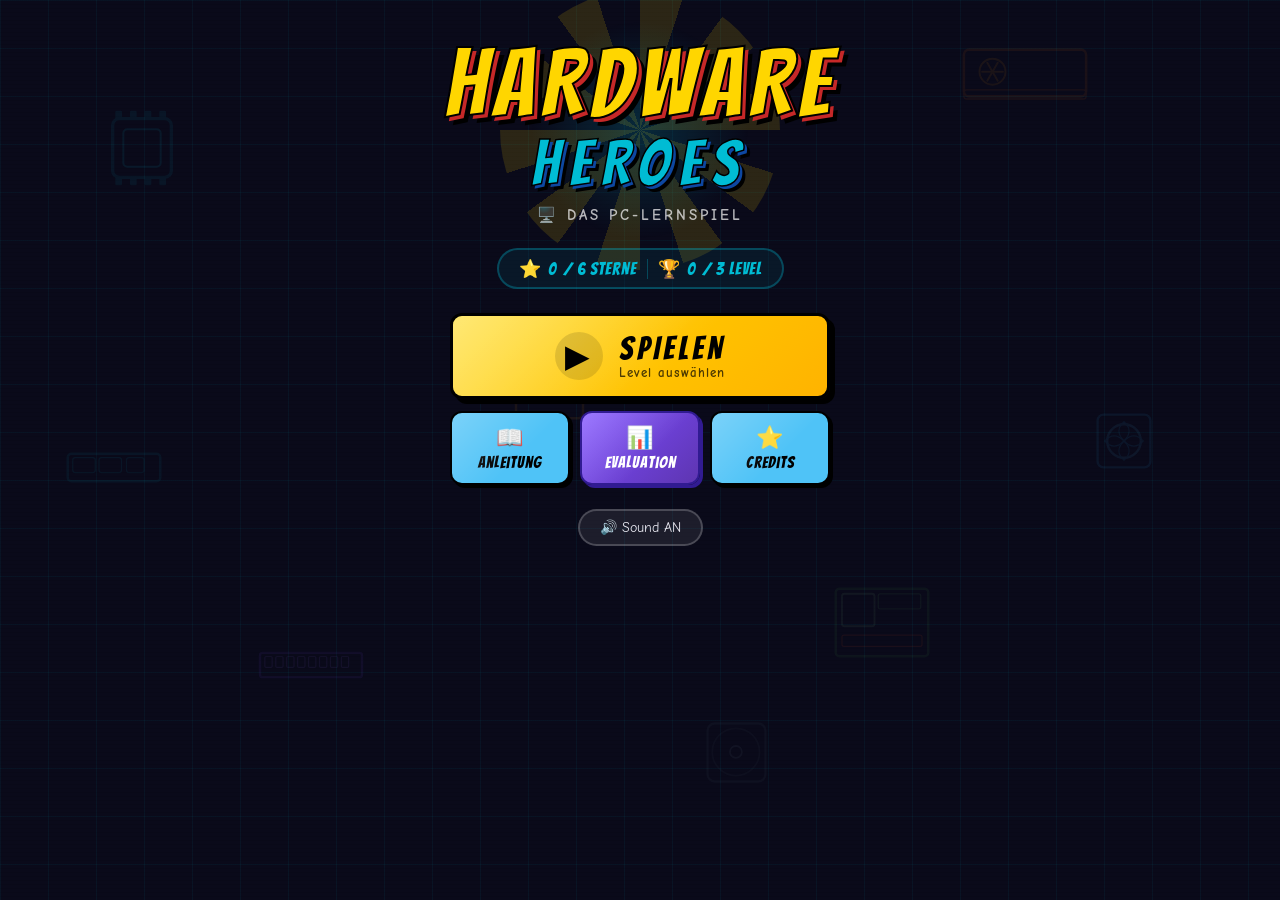
==== commit a587a5c4: "Zitat und namen" ====
--- a/index.html
+++ b/index.html
@@ -41,7 +41,7 @@
       <div class="stat-sep"></div>
       <div class="stat-chip">
         <span class="stat-icon">🏆</span>
-        <span id="statLevels">0</span> / 2 Level
+        <span id="statLevels">0</span> / 3 Level
       </div>
     </div>
 
@@ -125,12 +125,12 @@
     </div>
 
     <!-- Level 3: PC-Baumeister -->
-    <div class="level-card unlocked" onclick="playClick(); window.location.href='level4-baumeister.html'">
+    <div class="level-card unlocked" onclick="playClick(); window.location.href='level4.html'">
       <div class="level-badge">3</div>
       <div class="level-card-inner">
         <div class="level-icon">🔧</div>
         <h2>PC-Baumeister</h2>
-        <p>Drag & Drop! Baue einen kompletten PC am virtuellen Werkstatttisch zusammen.</p>
+        <p>3D-Montage! Klicke Komponenten an und baue sie in die richtigen Slots ein.</p>
         <div class="level-stars">
           <span id="l4s1" class="star">★</span>
           <span id="l4s2" class="star">★</span>
@@ -216,11 +216,11 @@
     <h2>Hardware Heroes</h2>
     <p>Ein interaktives Lernspiel für PC-Grundlagen</p>
     <div class="credits-divider"></div>
-    <p><strong>Entwickelt von:</strong><br>Luis Genta Angi und dem törken</p>
+    <p><strong>Entwickelt von:</strong><br>Luis Genta Angelika und Elyesa</p>
     <p><strong>Technologien:</strong><br>HTML5 · CSS3 · Vanilla JavaScript</p>
     <p><strong>Sounds:</strong><br>Web Audio API (generativ)</p>
     <div class="credits-divider"></div>
-    <p class="credits-quote">"Der beste Weg, etwas zu lernen, ist es zu spielen!"</p>
+    <p class="credits-quote">"Spielen ist die höchste Form der Forschung!" - Albert Einsteins</p>
   </div>
 </div>
 
